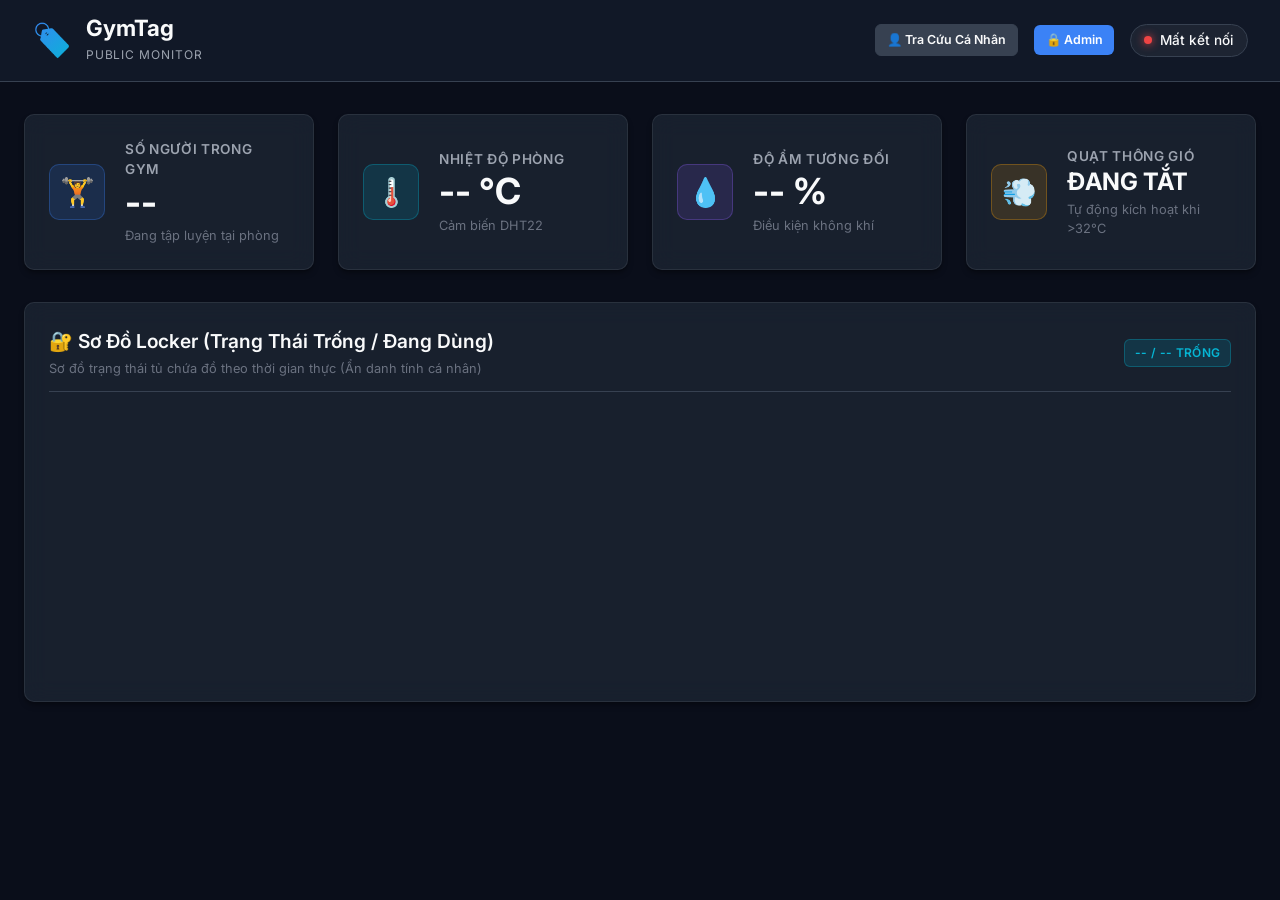
==== frontend/public/index.html @ 2034236c "feat: implement multi-tier API architecture with public, user, and admin routes and frontend service" ====
<!DOCTYPE html>
<html lang="vi">
<head>
  <meta charset="UTF-8">
  <meta name="viewport" content="width=device-width, initial-scale=1.0">
  <title>GymTag - Bảng Giám Sát Phòng Gym Công Khai</title>
  
  <!-- Google Fonts -->
  <link rel="preconnect" href="https://fonts.googleapis.com">
  <link rel="preconnect" href="https://fonts.gstatic.com" crossorigin>
  <link href="https://fonts.googleapis.com/css2?family=Inter:wght@400;500;600;700&display=swap" rel="stylesheet">
  
  <!-- CSS Stylesheets -->
  <link rel="stylesheet" href="../shared/css/variables.css?v=4.0">
  <link rel="stylesheet" href="../shared/css/base.css?v=4.0">
  <link rel="stylesheet" href="../shared/css/components.css?v=4.0">
  <link rel="stylesheet" href="./style.css?v=4.0">
</head>
<body>

  <!-- Top Navigation Header -->
  <header class="app-header">
    <div class="header-container">
      <div class="brand">
        <div class="brand-logo">🏷️</div>
        <div class="brand-text">
          <h1>GymTag</h1>
          <span class="brand-subtitle">Public Monitor</span>
        </div>
      </div>
      
      <div class="header-actions">
        <a href="../user/index.html" class="btn btn-secondary btn-sm">
          <span>👤 Tra Cứu Cá Nhân</span>
        </a>
        <a href="../admin/index.html" class="btn btn-primary btn-sm">
          <span>🔒 Admin</span>
        </a>
        <div id="ws-indicator" class="ws-indicator disconnected">
          <span class="ws-dot"></span>
          <span id="ws-status-text">Đang kết nối...</span>
        </div>
      </div>
    </div>
  </header>

  <!-- Main Content Layout -->
  <main class="main-layout">
    
    <!-- Top Telemetry Cards -->
    <section class="telemetry-grid">
      <!-- Occupancy Card -->
      <div class="glass-card stat-widget">
        <div class="stat-icon-wrapper blue">🏋️</div>
        <div class="stat-content">
          <span class="stat-label">Số người trong gym</span>
          <div id="val-occupancy" class="stat-value">--</div>
          <span class="stat-subtext">Đang tập luyện tại phòng</span>
        </div>
      </div>

      <!-- Temperature Card -->
      <div class="glass-card stat-widget">
        <div class="stat-icon-wrapper cyan">🌡️</div>
        <div class="stat-content">
          <span class="stat-label">Nhiệt độ phòng</span>
          <div id="val-temp" class="stat-value">-- °C</div>
          <span id="sub-temp" class="stat-subtext">Cảm biến DHT22</span>
        </div>
      </div>

      <!-- Humidity Card -->
      <div class="glass-card stat-widget">
        <div class="stat-icon-wrapper purple">💧</div>
        <div class="stat-content">
          <span class="stat-label">Độ ẩm tương đối</span>
          <div id="val-humidity" class="stat-value">-- %</div>
          <span id="sub-humidity" class="stat-subtext">Điều kiện không khí</span>
        </div>
      </div>

      <!-- Fan Status Card -->
      <div class="glass-card stat-widget">
        <div class="stat-icon-wrapper amber" id="fan-icon-bg">💨</div>
        <div class="stat-content">
          <span class="stat-label">Quạt thông gió</span>
          <div id="val-fan" class="stat-value" style="font-size: 1.5rem;">ĐANG TẮT</div>
          <span id="sub-fan" class="stat-subtext">Tự động kích hoạt khi >32°C</span>
        </div>
      </div>
    </section>

    <!-- Locker Status Grid Section -->
    <section class="glass-card locker-section">
      <div class="section-header">
        <div>
          <h2>🔐 Sơ Đồ Locker (Trạng Thái Trống / Đang Dùng)</h2>
          <p style="font-size: 0.8rem; color: var(--text-muted); margin-top: 0.2rem;">Sơ đồ trạng thái tủ chứa đồ theo thời gian thực (Ẩn danh tính cá nhân)</p>
        </div>
        <span id="locker-count-summary" class="badge badge-info">-- / -- Trống</span>
      </div>
      
      <div id="locker-grid" class="locker-grid-container">
        <!-- Dynamically Populated -->
      </div>
    </section>

  </main>

  <!-- JS Scripts -->
  <script type="module" src="./app.js?v=4.0"></script>
</body>
</html>
---- frontend/shared/css/variables.css ----
/* GymTag - Global Design System Tokens */
:root {
  /* Color Palette - Dark Theme */
  --bg-primary: #0a0e1a;
  --bg-secondary: #111827;
  --bg-card: #1f2937;
  --bg-card-hover: #374151;
  --bg-sidebar: #0f172a;
  --bg-glass: rgba(31, 41, 55, 0.7);

  --text-primary: #f9fafb;
  --text-secondary: #9ca3af;
  --text-muted: #6b7280;

  --accent-primary: #3b82f6;
  --accent-primary-hover: #2563eb;
  --accent-cyan: #06b6d4;
  --accent-purple: #8b5cf6;

  --status-success: #10b981;
  --status-success-bg: rgba(16, 185, 129, 0.15);
  --status-danger: #ef4444;
  --status-danger-bg: rgba(239, 68, 68, 0.15);
  --status-warning: #f59e0b;
  --status-warning-bg: rgba(245, 158, 11, 0.15);
  --status-info: #06b6d4;
  --status-info-bg: rgba(6, 182, 212, 0.15);

  --border-color: #374151;
  --border-light: rgba(255, 255, 255, 0.08);

  /* Typography */
  --font-family: 'Inter', -apple-system, BlinkMacSystemFont, 'Segoe UI', Roboto, sans-serif;

  /* Elevation / Shadows */
  --shadow-sm: 0 1px 2px 0 rgba(0, 0, 0, 0.2);
  --shadow-md: 0 4px 6px -1px rgba(0, 0, 0, 0.3), 0 2px 4px -1px rgba(0, 0, 0, 0.2);
  --shadow-lg: 0 10px 15px -3px rgba(0, 0, 0, 0.4), 0 4px 6px -2px rgba(0, 0, 0, 0.25);
  --shadow-glow-blue: 0 0 20px rgba(59, 130, 246, 0.3);
  --shadow-glow-cyan: 0 0 20px rgba(6, 182, 212, 0.3);

  /* Layout */
  --radius-sm: 6px;
  --radius-md: 10px;
  --radius-lg: 16px;
  --radius-full: 9999px;
  --transition-fast: 0.15s ease;
  --transition-normal: 0.25s ease;
}
---- frontend/shared/css/base.css ----
/* GymTag - Base Styles & Typography */
* {
  margin: 0;
  padding: 0;
  box-sizing: border-box;
}

body {
  font-family: var(--font-family);
  background-color: var(--bg-primary);
  color: var(--text-primary);
  line-height: 1.5;
  -webkit-font-smoothing: antialiased;
  min-height: 100vh;
}

a {
  color: var(--accent-primary);
  text-decoration: none;
  transition: color var(--transition-fast);
}

a:hover {
  color: var(--accent-cyan);
}

button, input, select, textarea {
  font-family: inherit;
  font-size: inherit;
  color: inherit;
}

/* Custom Scrollbar */
::-webkit-scrollbar {
  width: 8px;
  height: 8px;
}

::-webkit-scrollbar-track {
  background: var(--bg-primary);
}

::-webkit-scrollbar-thumb {
  background: var(--border-color);
  border-radius: var(--radius-full);
}

::-webkit-scrollbar-thumb:hover {
  background: var(--text-muted);
}
---- frontend/shared/css/components.css ----
/* GymTag - Reusable UI Components */

/* Cards & Glassmorphism */
.glass-card {
  background: var(--bg-glass);
  backdrop-filter: blur(12px);
  -webkit-backdrop-filter: blur(12px);
  border: 1px solid var(--border-light);
  border-radius: var(--radius-md);
  padding: 1.5rem;
  box-shadow: var(--shadow-md);
  transition: transform var(--transition-fast), box-shadow var(--transition-fast);
}

.glass-card:hover {
  border-color: rgba(255, 255, 255, 0.15);
}

/* Header & Status Indicator */
.ws-indicator {
  display: inline-flex;
  align-items: center;
  gap: 0.5rem;
  padding: 0.35rem 0.85rem;
  border-radius: var(--radius-full);
  font-size: 0.85rem;
  font-weight: 500;
  background: rgba(255, 255, 255, 0.05);
  border: 1px solid var(--border-color);
}

.ws-dot {
  width: 8px;
  height: 8px;
  border-radius: 50%;
  background-color: var(--text-muted);
  transition: background-color var(--transition-fast);
}

.ws-indicator.connected .ws-dot {
  background-color: var(--status-success);
  box-shadow: 0 0 8px var(--status-success);
}

.ws-indicator.disconnected .ws-dot {
  background-color: var(--status-danger);
  box-shadow: 0 0 8px var(--status-danger);
}

/* Stat Cards */
.stat-widget {
  display: flex;
  align-items: center;
  gap: 1.25rem;
}

.stat-icon-wrapper {
  width: 56px;
  height: 56px;
  border-radius: var(--radius-md);
  display: flex;
  align-items: center;
  justify-content: center;
  font-size: 1.75rem;
  background: rgba(255, 255, 255, 0.05);
  border: 1px solid var(--border-light);
  flex-shrink: 0;
}

.stat-icon-wrapper.blue { background: rgba(59, 130, 246, 0.15); color: var(--accent-primary); border-color: rgba(59, 130, 246, 0.3); }
.stat-icon-wrapper.cyan { background: rgba(6, 182, 212, 0.15); color: var(--accent-cyan); border-color: rgba(6, 182, 212, 0.3); }
.stat-icon-wrapper.purple { background: rgba(139, 92, 246, 0.15); color: var(--accent-purple); border-color: rgba(139, 92, 246, 0.3); }
.stat-icon-wrapper.amber { background: rgba(245, 158, 11, 0.15); color: var(--status-warning); border-color: rgba(245, 158, 11, 0.3); }

.stat-content {
  display: flex;
  flex-direction: column;
}

.stat-label {
  font-size: 0.85rem;
  color: var(--text-secondary);
  text-transform: uppercase;
  letter-spacing: 0.05em;
  font-weight: 600;
}

.stat-value {
  font-size: 2.25rem;
  font-weight: 700;
  color: var(--text-primary);
  line-height: 1.1;
  margin-top: 0.2rem;
}

.stat-subtext {
  font-size: 0.8rem;
  color: var(--text-muted);
  margin-top: 0.25rem;
}

/* Locker Grid */
.locker-grid-container {
  display: grid;
  grid-template-columns: repeat(auto-fill, minmax(130px, 1fr));
  gap: 1rem;
  margin-top: 1rem;
}

.locker-card {
  background: var(--bg-secondary);
  border: 1px solid var(--border-color);
  border-radius: var(--radius-md);
  padding: 1.25rem 0.75rem 1rem 0.75rem;
  text-align: center;
  transition: all var(--transition-fast);
  position: relative;
  overflow: hidden;
  display: flex;
  flex-direction: column;
  align-items: center;
  justify-content: flex-start;
  min-height: 125px;
}

.locker-card::before {
  content: '';
  position: absolute;
  top: 0;
  left: 0;
  width: 100%;
  height: 4px;
}

.locker-card.vacant::before {
  background-color: var(--status-success);
}

.locker-card.occupied::before {
  background-color: var(--status-danger);
}

.locker-card.broken::before {
  background-color: var(--status-warning);
}

.locker-card.vacant {
  border-color: rgba(16, 185, 129, 0.3);
}

.locker-card.occupied {
  border-color: rgba(239, 68, 68, 0.3);
  background: rgba(239, 68, 68, 0.05);
}

.locker-card.broken {
  border-color: rgba(245, 158, 11, 0.4);
  background: rgba(245, 158, 11, 0.08);
}

.locker-card.admin-clickable {
  cursor: pointer;
}

.locker-card.admin-clickable:hover {
  transform: translateY(-2px);
  box-shadow: var(--shadow-md);
}

.locker-title {
  display: block;
  width: 100%;
  font-size: 0.75rem;
  font-weight: 600;
  color: var(--text-secondary);
  text-transform: uppercase;
  letter-spacing: 0.08em;
  line-height: 1.2;
  margin-bottom: 0.1rem;
}

.locker-number {
  display: block;
  width: 100%;
  font-size: 1.35rem;
  font-weight: 800;
  color: var(--text-primary);
  line-height: 1.1;
  margin-bottom: 0.35rem;
}

.locker-status-text {
  font-size: 0.75rem;
  font-weight: 700;
  text-transform: uppercase;
  letter-spacing: 0.04em;
  padding: 0.15rem 0.5rem;
  border-radius: 4px;
}

.locker-card.vacant .locker-status-text {
  color: var(--status-success);
  background: rgba(16, 185, 129, 0.1);
}

.locker-card.occupied .locker-status-text {
  color: var(--status-danger);
  background: rgba(239, 68, 68, 0.1);
}

.locker-card.broken .locker-status-text {
  color: var(--status-warning);
  background: rgba(245, 158, 11, 0.15);
}


.locker-holder {
  font-size: 0.75rem;
  color: var(--text-secondary);
  margin-top: 0.5rem;
  padding-top: 0.4rem;
  border-top: 1px dashed var(--border-color);
  width: 100%;
  word-break: break-all;
}

/* Badges */
.badge {
  display: inline-flex;
  align-items: center;
  padding: 0.25rem 0.6rem;
  border-radius: var(--radius-sm);
  font-size: 0.75rem;
  font-weight: 600;
  text-transform: uppercase;
  letter-spacing: 0.03em;
}

.badge-granted { background: var(--status-success-bg); color: var(--status-success); border: 1px solid rgba(16, 185, 129, 0.3); }
.badge-denied { background: var(--status-danger-bg); color: var(--status-danger); border: 1px solid rgba(239, 68, 68, 0.3); }
.badge-warning { background: var(--status-warning-bg); color: var(--status-warning); border: 1px solid rgba(245, 158, 11, 0.3); }
.badge-info { background: var(--status-info-bg); color: var(--status-info); border: 1px solid rgba(6, 182, 212, 0.3); }

/* Tables */
.table-responsive {
  width: 100%;
  overflow-x: auto;
  margin-top: 1rem;
}

.custom-table {
  width: 100%;
  border-collapse: collapse;
  text-align: left;
  font-size: 0.9rem;
}

.custom-table th {
  background: var(--bg-secondary);
  color: var(--text-secondary);
  padding: 0.85rem 1rem;
  font-weight: 600;
  text-transform: uppercase;
  font-size: 0.75rem;
  letter-spacing: 0.05em;
  border-bottom: 1px solid var(--border-color);
}

.custom-table td {
  padding: 0.85rem 1rem;
  border-bottom: 1px solid var(--border-color);
  color: var(--text-primary);
}

.custom-table tbody tr {
  transition: background-color var(--transition-fast);
}

.custom-table tbody tr:hover {
  background: rgba(255, 255, 255, 0.03);
}

/* Forms & Inputs */
.form-group {
  display: flex;
  flex-direction: column;
  gap: 0.4rem;
  margin-bottom: 1rem;
}

.form-label {
  font-size: 0.85rem;
  font-weight: 500;
  color: var(--text-secondary);
}

.form-input {
  background: var(--bg-secondary);
  border: 1px solid var(--border-color);
  border-radius: var(--radius-sm);
  padding: 0.6rem 0.85rem;
  color: var(--text-primary);
  transition: border-color var(--transition-fast), box-shadow var(--transition-fast);
}

.form-input:focus {
  outline: none;
  border-color: var(--accent-primary);
  box-shadow: 0 0 0 2px rgba(59, 130, 246, 0.2);
}

/* Buttons */
.btn {
  display: inline-flex;
  align-items: center;
  justify-content: center;
  gap: 0.5rem;
  padding: 0.6rem 1.2rem;
  border-radius: var(--radius-sm);
  font-weight: 600;
  font-size: 0.875rem;
  cursor: pointer;
  border: none;
  transition: all var(--transition-fast);
}

.btn-primary {
  background: var(--accent-primary);
  color: #fff;
}

.btn-primary:hover {
  background: var(--accent-primary-hover);
  box-shadow: var(--shadow-glow-blue);
}

.btn-danger {
  background: var(--status-danger);
  color: #fff;
}

.btn-danger:hover {
  background: #dc2626;
}

.btn-secondary {
  background: var(--bg-card-hover);
  color: var(--text-primary);
  border: 1px solid var(--border-color);
}

.btn-secondary:hover {
  background: var(--border-color);
}

.btn-sm {
  padding: 0.35rem 0.7rem;
  font-size: 0.775rem;
}

/* Toast Notification */
.toast-container {
  position: fixed;
  bottom: 1.5rem;
  right: 1.5rem;
  z-index: 1000;
  display: flex;
  flex-direction: column;
  gap: 0.5rem;
}

.toast {
  padding: 0.85rem 1.25rem;
  border-radius: var(--radius-md);
  background: var(--bg-card);
  border: 1px solid var(--border-color);
  color: var(--text-primary);
  box-shadow: var(--shadow-lg);
  display: flex;
  align-items: center;
  gap: 0.75rem;
  font-size: 0.875rem;
  animation: slideIn 0.3s ease forwards;
}

.toast-success { border-left: 4px solid var(--status-success); }
.toast-error { border-left: 4px solid var(--status-danger); }

@keyframes slideIn {
  from { transform: translateX(100%); opacity: 0; }
  to { transform: translateX(0); opacity: 1; }
}

/* Spinning Animation for Fan */
.spin-fan {
  animation: spin 2s linear infinite;
  display: inline-block;
}

@keyframes spin {
  from { transform: rotate(0deg); }
  to { transform: rotate(360deg); }
}
---- frontend/public/style.css ----
/* GymTag Public Dashboard Custom Styles */

.app-header {
  background: var(--bg-secondary);
  border-bottom: 1px solid var(--border-color);
  padding: 1rem 2rem;
  position: sticky;
  top: 0;
  z-index: 100;
  backdrop-filter: blur(10px);
}

.header-container {
  max-width: 1400px;
  margin: 0 auto;
  display: flex;
  justify-content: space-between;
  align-items: center;
}

.brand {
  display: flex;
  align-items: center;
  gap: 0.85rem;
}

.brand-logo {
  font-size: 2rem;
  background: linear-gradient(135deg, var(--accent-primary), var(--accent-cyan));
  -webkit-background-clip: text;
  -webkit-text-fill-color: transparent;
}

.brand-text h1 {
  font-size: 1.4rem;
  font-weight: 700;
  color: var(--text-primary);
  line-height: 1.1;
}

.brand-subtitle {
  font-size: 0.75rem;
  color: var(--text-secondary);
  text-transform: uppercase;
  letter-spacing: 0.08em;
}

.header-actions {
  display: flex;
  align-items: center;
  gap: 1rem;
}

.main-layout {
  max-width: 1400px;
  margin: 2rem auto;
  padding: 0 1.5rem;
  display: flex;
  flex-direction: column;
  gap: 2rem;
}

.telemetry-grid {
  display: grid;
  grid-template-columns: repeat(auto-fit, minmax(240px, 1fr));
  gap: 1.5rem;
}

.section-header {
  display: flex;
  justify-content: space-between;
  align-items: center;
  margin-bottom: 1rem;
  padding-bottom: 0.75rem;
  border-bottom: 1px solid var(--border-color);
}

.section-header h2 {
  font-size: 1.2rem;
  font-weight: 600;
  color: var(--text-primary);
}

.locker-section {
  display: flex;
  flex-direction: column;
  min-height: 400px;
}

.locker-grid-container {
  display: grid;
  grid-template-columns: repeat(auto-fill, minmax(140px, 1fr));
  gap: 1.25rem;
  margin-top: 1rem;
  flex: 1;
  overflow-y: auto;
  padding-right: 0.4rem;
}

/* Custom Scrollbars */
.locker-grid-container::-webkit-scrollbar {
  width: 6px;
  height: 6px;
}

.locker-grid-container::-webkit-scrollbar-track {
  background: rgba(255, 255, 255, 0.03);
  border-radius: 4px;
}

.locker-grid-container::-webkit-scrollbar-thumb {
  background: rgba(255, 255, 255, 0.18);
  border-radius: 4px;
}

.locker-grid-container::-webkit-scrollbar-thumb:hover {
  background: var(--accent-primary);
}
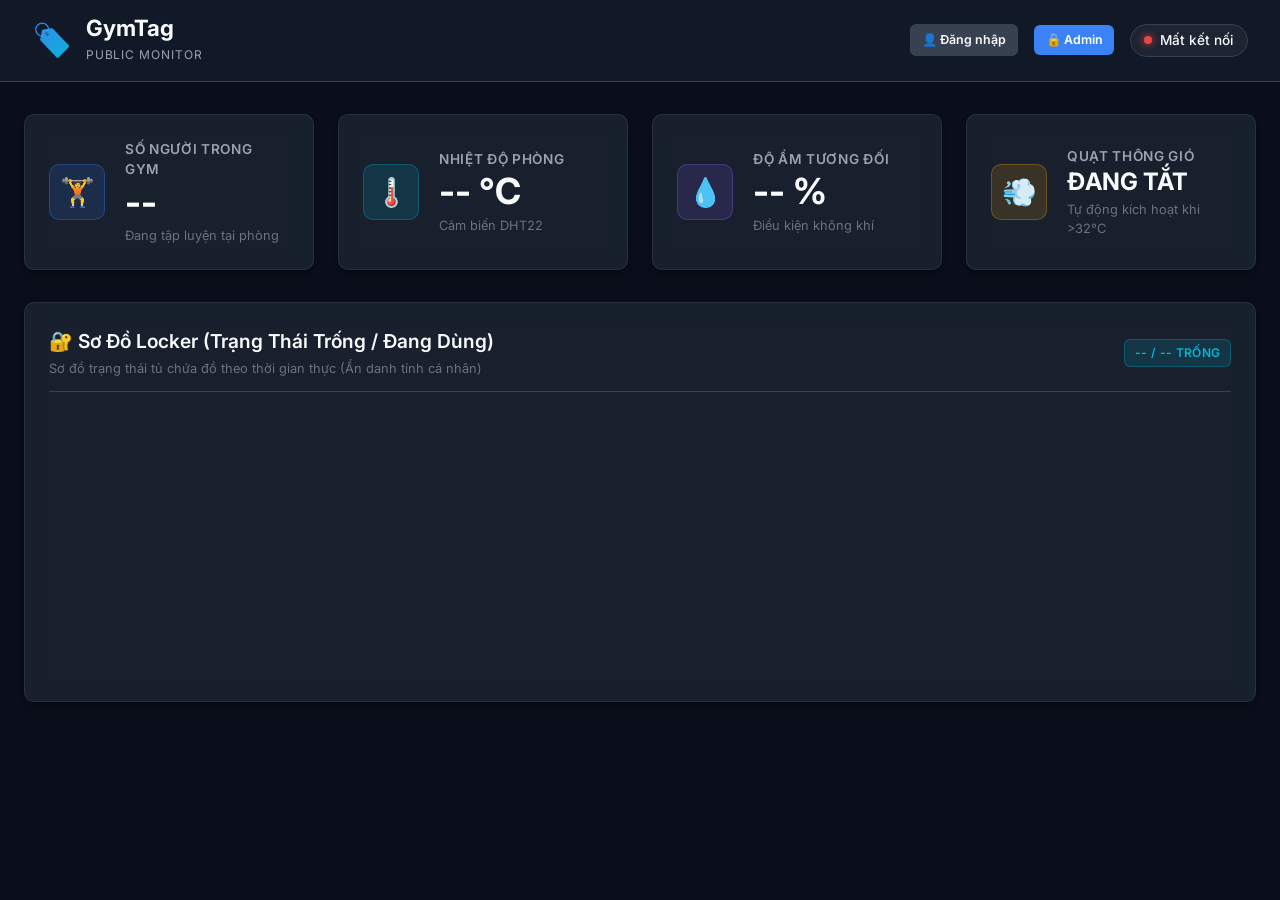
==== commit 60c46280: "feat: initialize frontend portal, add user authentication UI, and implement Firebase repository for " ====
--- a/frontend/public/index.html
+++ b/frontend/public/index.html
@@ -31,7 +31,7 @@
       
       <div class="header-actions">
         <a href="../user/index.html" class="btn btn-secondary btn-sm">
-          <span>👤 Tra Cứu Cá Nhân</span>
+          <span>👤 Đăng nhập</span>
         </a>
         <a href="../admin/index.html" class="btn btn-primary btn-sm">
           <span>🔒 Admin</span>
